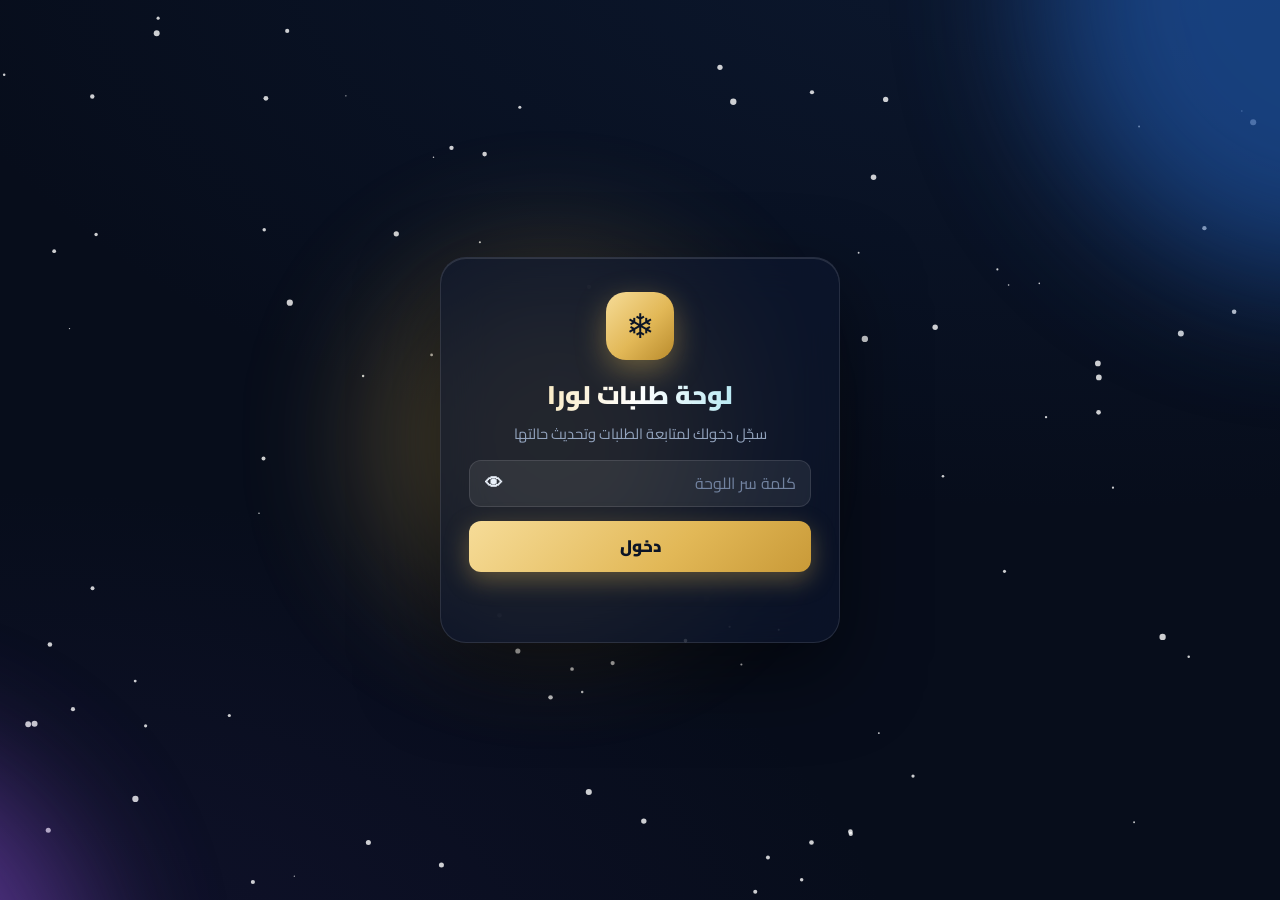
==== admin (1).html @ d46611a1 "Add files via upload" ====
<!DOCTYPE html>
<html lang="ar" dir="rtl">
<head>
<meta charset="utf-8">
<meta name="viewport" content="width=device-width, initial-scale=1">
<meta name="robots" content="noindex">
<title>لوحة طلبات لورا</title>
<link rel="stylesheet" href="https://fonts.googleapis.com/css2?family=Cairo:wght@400;600;700;900&display=swap">
<style>
:root{--bg:#070D1B;--bg2:#0D1730;--card:rgba(255,255,255,.055);--card-b:rgba(255,255,255,.11);--ink:#EAF1FA;--mute:#93A4BE;--gold:#E2B857;--gold2:#F6DC98;--ice:#7FD6E8;--navy:#0B1426;color-scheme:dark}
*{box-sizing:border-box;margin:0}
[hidden]{display:none!important}
html{scroll-behavior:smooth}
body{background:radial-gradient(1200px 600px at 85% -10%,#16305a55,transparent),radial-gradient(900px 500px at 0% 110%,#2a1f5a44,transparent),var(--bg);color:var(--ink);font:16px/1.65 Cairo,Tahoma,Arial,sans-serif;min-height:100vh}
button,input{font:inherit;color:var(--ink)}
input{background:rgba(255,255,255,.07);border:1.5px solid var(--card-b);border-radius:12px;padding:9px 14px;transition:border-color .2s,box-shadow .2s,background .2s}
input::placeholder{color:#7283a0}
input:focus{outline:none;border-color:var(--gold);box-shadow:0 0 0 4px rgba(226,184,87,.18);background:rgba(255,255,255,.1)}
button{cursor:pointer;border:1.5px solid var(--card-b);background:rgba(255,255,255,.07);border-radius:12px;padding:9px 16px;font-weight:700;transition:transform .15s,background .2s,box-shadow .2s,opacity .2s}
button:hover:not(:disabled){transform:translateY(-2px);background:rgba(255,255,255,.14)}
button:active:not(:disabled){transform:translateY(0) scale(.97)}
button:disabled{opacity:.55;cursor:wait}
button:focus-visible{outline:3px solid var(--gold);outline-offset:2px}

/* ===== Login ===== */
#snow{position:fixed;inset:0;width:100%;height:100%;pointer-events:none;z-index:0}
#loginWrap{position:fixed;inset:0;display:grid;place-items:center;padding:20px;z-index:2;overflow:hidden}
.aurora{position:absolute;inset:-20%;z-index:-1;filter:blur(70px);opacity:.75}
.aurora i{position:absolute;border-radius:50%;animation:drift 14s ease-in-out infinite alternate}
.aurora i:nth-child(1){width:46vmax;height:46vmax;background:#1d4f9a;top:-10%;right:-5%}
.aurora i:nth-child(2){width:38vmax;height:38vmax;background:#6b3fa8;bottom:-12%;left:-8%;animation-delay:-5s;animation-duration:18s}
.aurora i:nth-child(3){width:28vmax;height:28vmax;background:#e2b85766;top:35%;left:35%;animation-delay:-9s;animation-duration:22s}
@keyframes drift{to{transform:translate(8vmax,6vmax) scale(1.18)}}
#login{width:min(400px,100%);display:grid;gap:14px;padding:34px 28px;border-radius:26px;background:rgba(13,23,48,.62);border:1px solid var(--card-b);backdrop-filter:blur(22px);-webkit-backdrop-filter:blur(22px);box-shadow:0 30px 80px rgba(0,0,0,.5),inset 0 1px 0 rgba(255,255,255,.12);animation:rise .8s cubic-bezier(.2,.8,.2,1) both}
@keyframes rise{from{opacity:0;transform:translateY(34px) scale(.96)}}
.logo{width:68px;height:68px;margin:0 auto;border-radius:20px;display:grid;place-items:center;font-size:34px;background:linear-gradient(135deg,var(--gold2),var(--gold) 55%,#b98b2c);color:var(--navy);box-shadow:0 10px 30px rgba(226,184,87,.4);animation:float 3.5s ease-in-out infinite}
@keyframes float{50%{transform:translateY(-6px) rotate(-4deg)}}
#login h1{font-size:1.6rem;font-weight:900;text-align:center;background:linear-gradient(90deg,var(--gold2),#fff,var(--ice));-webkit-background-clip:text;background-clip:text;color:transparent}
#login .sub{text-align:center;color:var(--mute);font-size:.92rem;margin-top:-8px}
.pw{position:relative}
.pw input{width:100%;padding-inline-end:48px}
.eye{position:absolute;inset-inline-end:6px;top:50%;transform:translateY(-50%)!important;background:none;border:0;padding:6px 10px;font-size:1.1rem}
.go{background:linear-gradient(135deg,var(--gold2),var(--gold) 60%,#c99a38);color:var(--navy);border:0;padding:12px;font-size:1.05rem;font-weight:900;box-shadow:0 8px 24px rgba(226,184,87,.35);position:relative;overflow:hidden}
.go:hover:not(:disabled){background:linear-gradient(135deg,var(--gold2),var(--gold) 60%,#c99a38);box-shadow:0 12px 30px rgba(226,184,87,.5)}
.go::after{content:"";position:absolute;top:0;bottom:0;width:40%;left:-60%;background:linear-gradient(100deg,transparent,rgba(255,255,255,.55),transparent);transform:skewX(-20deg);animation:shine 3.2s infinite}
@keyframes shine{60%,100%{left:130%}}
#err{white-space:pre-wrap;word-break:break-word;direction:rtl;min-height:1.5em;text-align:center;font-size:.92rem;color:var(--mute)}
#err.bad{color:#ff8a8a;animation:shake .45s}
@keyframes shake{25%{transform:translateX(7px)}50%{transform:translateX(-7px)}75%{transform:translateX(4px)}}

/* ===== App ===== */
header{position:sticky;top:0;z-index:10;display:flex;justify-content:space-between;align-items:center;gap:10px;padding:12px 4vw;background:rgba(7,13,27,.72);backdrop-filter:blur(16px);-webkit-backdrop-filter:blur(16px);border-bottom:1px solid var(--card-b)}
.brand{display:flex;align-items:center;gap:10px;font-weight:900;font-size:1.15rem}
.brand .logo{width:38px;height:38px;border-radius:12px;font-size:19px;margin:0;animation:none}
header .act{display:flex;gap:8px}
#rf.spin span{display:inline-block;animation:rot .8s linear infinite}
@keyframes rot{to{transform:rotate(-360deg)}}
main{max-width:980px;margin:auto;padding:22px 4vw 80px;position:relative;z-index:1}
.chips{display:flex;gap:10px;overflow-x:auto;padding:4px 2px 14px;scrollbar-width:none}
.chips::-webkit-scrollbar{display:none}
.chip{flex:0 0 auto;display:flex;align-items:center;gap:8px;padding:9px 16px;border-radius:999px;background:var(--card);border:1.5px solid var(--card-b);--c:var(--gold)}
.chip b{display:inline-grid;place-items:center;min-width:26px;height:26px;padding:0 7px;border-radius:999px;background:var(--c);color:#0B1426;font-size:.85rem}
.chip.on{border-color:var(--c);background:color-mix(in srgb,var(--c) 18%,transparent);box-shadow:0 0 0 3px color-mix(in srgb,var(--c) 22%,transparent)}
.tools{display:flex;gap:12px;align-items:center;margin:4px 0 18px;flex-wrap:wrap}
.tools input{flex:1;min-width:200px}
.mut{color:var(--mute);font-size:.9rem}
.o{--c:var(--gold);position:relative;overflow:hidden;background:var(--card);border:1px solid var(--card-b);border-radius:20px;padding:18px 20px 16px;margin-bottom:16px;backdrop-filter:blur(8px);transition:transform .25s,border-color .25s,box-shadow .25s;animation:in .6s cubic-bezier(.2,.8,.2,1) both;animation-delay:calc(var(--i)*70ms)}
.o::before{content:"";position:absolute;inset-block:0;inset-inline-start:0;width:5px;background:var(--c);box-shadow:0 0 18px var(--c)}
.o:hover{transform:translateY(-3px);border-color:color-mix(in srgb,var(--c) 55%,transparent);box-shadow:0 18px 40px rgba(0,0,0,.35)}
@keyframes in{from{opacity:0;transform:translateY(24px)}}
.top{display:flex;justify-content:space-between;align-items:center;gap:8px;flex-wrap:wrap}.top>span:first-child{display:flex;align-items:center;gap:14px;flex-wrap:wrap}
.code{font-weight:900;font-size:1.1rem}
.price{color:var(--gold2);font-weight:900}
.tag{display:inline-block;background:var(--c);color:#0B1426;border-radius:999px;padding:1px 14px;font-size:.85rem;font-weight:900}
.meta{display:grid;grid-template-columns:repeat(auto-fit,minmax(210px,1fr));gap:4px 18px;margin:10px 0}
.meta div{color:var(--mute);font-size:.92rem}
.meta b{color:var(--ink);font-weight:600}
.meta a{color:var(--ice);text-decoration:none}
.items{white-space:pre-wrap;background:rgba(0,0,0,.28);border:1px dashed var(--card-b);border-radius:12px;padding:10px 12px;margin:10px 0;font-size:.95rem}
.steps{display:flex;align-items:center;margin:14px 2px 6px}
.st{width:14px;height:14px;border-radius:50%;background:rgba(255,255,255,.14);flex:0 0 auto;transition:.4s}
.st.d{background:var(--c);box-shadow:0 0 10px var(--c)}
.st.now{animation:pulse 1.8s infinite}
@keyframes pulse{0%{box-shadow:0 0 0 0 var(--c)}100%{box-shadow:0 0 0 12px transparent}}
.ln{flex:1;height:3px;background:rgba(255,255,255,.12);border-radius:3px;overflow:hidden}
.ln i{display:block;height:100%;width:0;background:var(--c);transition:width .6s}
.ln.d i{width:100%}
.ctl{display:flex;gap:8px;flex-wrap:wrap;align-items:center;margin-top:12px}
.ctl select{background:rgba(255,255,255,.08);color:var(--ink);border:1.5px solid var(--card-b);border-radius:12px;padding:9px 12px;font:inherit;transition:border-color .2s}
.ctl select option{background:#0D1730;color:#fff}
.ctl select:focus{outline:none;border-color:var(--gold)}
.ctl input[type=number]{width:110px}
.ctl .nt{flex:1;min-width:150px}
.save{background:linear-gradient(135deg,var(--gold2),var(--gold));color:var(--navy);border:0}
.save:hover:not(:disabled){background:linear-gradient(135deg,var(--gold2),var(--gold))!important;box-shadow:0 8px 20px rgba(226,184,87,.4)}
.wa{background:linear-gradient(135deg,#25D366,#0E8F46);color:#fff;border:0}
.wa:hover:not(:disabled){background:linear-gradient(135deg,#25D366,#0E8F46)!important;box-shadow:0 8px 20px rgba(37,211,102,.35)}
.empty{text-align:center;padding:60px 20px;color:var(--mute);animation:in .6s both}
.empty .big{font-size:3rem;animation:float 3.5s ease-in-out infinite}
.sk{height:150px;border-radius:20px;margin-bottom:16px;background:linear-gradient(100deg,var(--card) 30%,rgba(255,255,255,.12) 50%,var(--card) 70%);background-size:300% 100%;animation:sh 1.4s infinite}
@keyframes sh{to{background-position:-300% 0}}
#msg{position:fixed;bottom:22px;inset-inline:0;margin:auto;width:max-content;max-width:90vw;background:linear-gradient(135deg,var(--gold2),var(--gold));color:var(--navy);font-weight:800;padding:10px 24px;border-radius:999px;box-shadow:0 12px 30px rgba(0,0,0,.45);opacity:0;transform:translateY(20px);transition:.35s;pointer-events:none;z-index:50}
#msg.on{opacity:1;transform:none}
#msg.bad{background:#ff7b7b;color:#2a0505}
@media(prefers-reduced-motion:reduce){*,*::before,*::after{animation:none!important;transition:none!important}}
</style>
</head>
<body>
<canvas id="snow"></canvas>

<div id="loginWrap">
  <div class="aurora"><i></i><i></i><i></i></div>
  <form id="login" autocomplete="on">
    <div class="logo">❄</div>
    <h1>لوحة طلبات لورا</h1>
    <p class="sub">سجّل دخولك لمتابعة الطلبات وتحديث حالتها</p>
    <div class="pw">
      <input id="k" type="password" placeholder="كلمة سر اللوحة" required autocomplete="current-password" autocapitalize="off" autocorrect="off" spellcheck="false" aria-label="كلمة السر">
      <button type="button" class="eye" id="eye" aria-label="إظهار كلمة السر">👁</button>
    </div>
    <button type="submit" class="go" id="go">دخول</button>
    <p id="err" role="alert"></p>
  </form>
</div>

<div id="app" hidden>
  <header>
    <div class="brand"><div class="logo">❄</div><span>لوحة طلبات لورا</span></div>
    <div class="act"><button id="rf" type="button"><span>⟳</span> تحديث</button><button id="lo" type="button">خروج</button></div>
  </header>
  <main>
    <div class="chips" id="chips"></div>
    <div class="tools"><input id="q" type="search" placeholder="ابحث بالاسم أو الموبايل أو كود الطلب" aria-label="بحث"><span class="mut" id="cnt"></span></div>
    <div id="list"></div>
  </main>
</div>
<div id="msg" role="status"></div>

<script>
var SCRIPT_URL="https://script.google.com/macros/s/AKfycbymqUvw-_sWGgxWjAiaiByI3tjAl0Qf4WggwJiUkpXgnPA0RD2qSrwPJX_GPZMVjpdEUA/exec";
var ST=["جديد","تم الاستلام","جاري التجهيز","تم الشحن","تم التسليم","ملغي"];
var COL={"جديد":"#E2B857","تم الاستلام":"#5BA8FF","جاري التجهيز":"#A78BFA","تم الشحن":"#4FD1C5","تم التسليم":"#4ADE80","ملغي":"#FF7B7B"};
var key="",all=[],cur="",$=function(i){return document.getElementById(i)};
function S(v){return v==null?"":String(v)}

function toast(t,bad){var m=$("msg");m.textContent=t;m.className="on"+(bad?" bad":"");clearTimeout(toast.t);toast.t=setTimeout(function(){m.className=""},2200)}

/* قراءة آمنة للرد: لو مش JSON نعرف إن المشكلة في الرابط/النشر */
function api(url,opts){
  return fetch(url,opts).then(function(r){
    return r.text().then(function(t){
      try{return JSON.parse(t)}
      catch(e){var x=new Error("net");x.kind="net";x.detail="الرد مش JSON (HTTP "+r.status+"): "+t.replace(/<[^>]*>/g," ").replace(/\s+/g," ").trim().slice(0,140);throw x}
    });
  },function(e){var x=new Error("net");x.kind="net";x.detail="الطلب اتمنع أو مفيش نت: "+(e&&e.message||e);throw x});
}
function load(){
  return api(SCRIPT_URL+"?action=list&key="+encodeURIComponent(key)).then(function(j){
    if(!j||!j.ok){var x=new Error("auth");x.kind="auth";x.detail="رد السيرفر: "+JSON.stringify(j).slice(0,140);throw x}
    all=Array.isArray(j.orders)?j.orders:[];draw();
  });
}

function drawChips(){
  var c=$("chips");c.innerHTML="";
  [""].concat(ST).forEach(function(s){
    var n=s?all.filter(function(o){return o.status===s}).length:all.length;
    var b=document.createElement("button");b.type="button";b.className="chip"+(cur===s?" on":"");
    b.style.setProperty("--c",s?COL[s]:"#E2B857");
    var l=document.createElement("span");l.textContent=s||"الكل";
    var k=document.createElement("b");k.textContent=n.toLocaleString("ar-EG");
    b.append(l,k);b.onclick=function(){cur=s;draw()};c.appendChild(b);
  });
}

function stepper(status,color){
  var w=document.createElement("div");w.className="steps";w.style.setProperty("--c",color);
  var idx=ST.indexOf(status);if(idx>4)idx=-1;
  for(var i=0;i<5;i++){
    if(i){var ln=document.createElement("div");ln.className="ln"+(i<=idx?" d":"");ln.appendChild(document.createElement("i"));w.appendChild(ln)}
    var d=document.createElement("div");d.className="st"+(i<=idx?" d":"")+(i===idx?" now":"");w.appendChild(d);
  }
  return w;
}

function draw(){
  drawChips();
  var L=$("list");L.innerHTML="";
  var q=$("q").value.trim().toLowerCase();
  var rows=all.filter(function(o){
    if(cur&&o.status!==cur)return false;
    if(!q)return true;
    return (S(o.code)+" "+S(o.name)+" "+S(o.phone)).toLowerCase().indexOf(q)>-1;
  });
  $("cnt").textContent=rows.length.toLocaleString("ar-EG")+" طلب";
  if(!rows.length){
    var e=document.createElement("div");e.className="empty";
    e.innerHTML='<div class="big">📭</div>';
    var p=document.createElement("p");p.textContent=all.length?"مفيش طلبات مطابقة. جرّب فلتر تاني أو امسح البحث.":"مفيش طلبات لسه. هتظهر هنا أول ما يوصل طلب جديد.";
    e.appendChild(p);L.appendChild(e);return;
  }
  rows.forEach(function(o,n){
    var col=COL[o.status]||"#E2B857";
    var d=document.createElement("div");d.className="o";d.style.setProperty("--c",col);d.style.setProperty("--i",Math.min(n,10));
    var t=document.createElement("div");t.className="top";
    var a=document.createElement("span");
    var cd=document.createElement("span");cd.className="code";cd.textContent=S(o.code);
    var pr=document.createElement("span");pr.className="price";pr.textContent=Number(o.total||0).toLocaleString("ar-EG")+" ج.م";
    a.append(cd,pr);
    var s=document.createElement("span");s.className="tag";s.textContent=S(o.status);
    t.append(a,s);

    var m=document.createElement("div");m.className="meta";
    function row(lbl,val,link){
      if(!val)return;var r=document.createElement("div");var b=document.createElement("b");
      if(link){var an=document.createElement("a");an.href=link;an.textContent=val;b.appendChild(an)}else b.textContent=val;
      r.append(lbl+": ",b);m.appendChild(r);
    }
    var dt=new Date(o.created);
    row("التاريخ",isNaN(dt)?S(o.created):dt.toLocaleString("ar-EG"));
    row("العميل",S(o.name));
    row("الموبايل",S(o.phone),"tel:"+S(o.phone).replace(/[^\d+]/g,""));
    row("العنوان",S(o.address));
    row("ملاحظات العميل",S(o.notes));

    var it=document.createElement("div");it.className="items";it.textContent=S(o.items);
    var sp=stepper(o.status,col);

    var ct=document.createElement("div");ct.className="ctl";
    var sel=document.createElement("select");sel.setAttribute("aria-label","حالة الطلب");
    ST.forEach(function(x){var op=document.createElement("option");op.textContent=x;op.value=x;if(x===o.status)op.selected=true;sel.appendChild(op)});
    var dy=document.createElement("input");dy.type="number";dy.min="0";dy.placeholder="أيام التوصيل";dy.value=S(o.days);dy.setAttribute("aria-label","عدد أيام التوصيل");
    var nt=document.createElement("input");nt.className="nt";nt.placeholder="ملاحظة للعميل";nt.value=S(o.note);nt.setAttribute("aria-label","ملاحظة للعميل");
    var sv=document.createElement("button");sv.type="button";sv.className="save";sv.textContent="حفظ";
    var wa=document.createElement("button");wa.type="button";wa.className="wa";wa.textContent="ابعت للعميل واتساب";

    sv.onclick=function(){
      sv.disabled=true;sv.textContent="جاري الحفظ...";
      api(SCRIPT_URL,{method:"POST",body:JSON.stringify({action:"update",key:key,code:o.code,status:sel.value,days:dy.value,note:nt.value})})
        .then(function(j){
          if(!j||!j.ok)throw 0;
          o.status=sel.value;o.days=dy.value;o.note=nt.value;toast("تم الحفظ ✓");draw();
        })
        .catch(function(){sv.disabled=false;sv.textContent="حفظ";toast("الحفظ فشل، حاول تاني",true)});
    };
    wa.onclick=function(){
      var p=S(o.phone).replace(/\D/g,"");if(p.charAt(0)==="0")p="20"+p.slice(1);
      var msg="أهلاً "+S(o.name)+"، طلبك رقم "+S(o.code)+" من لورا ونتر حالته: "+sel.value+"."+(dy.value&&sel.value!=="تم التسليم"&&sel.value!=="ملغي"?" هيوصلك خلال "+dy.value+" أيام.":"")+(nt.value?" "+nt.value:"")+"\nتتابع طلبك من الموقع بالرقم ده وآخر ٤ أرقام من موبايلك.";
      window.open("https://wa.me/"+p+"?text="+encodeURIComponent(msg),"_blank","noopener");
    };
    ct.append(sel,dy,nt,sv,wa);
    d.append(t,m,it,sp,ct);L.appendChild(d);
  });
}

function skeleton(){var L=$("list");L.innerHTML="";for(var i=0;i<3;i++){var s=document.createElement("div");s.className="sk";L.appendChild(s)}}

/* ===== دخول / خروج ===== */
function enter(){
  $("loginWrap").hidden=true;$("app").hidden=false;stopSnow();window.scrollTo(0,0);
}
function leave(){
  key="";all=[];cur="";$("k").value="";$("q").value="";$("err").textContent="";$("err").className="";
  $("app").hidden=true;$("loginWrap").hidden=false;startSnow();$("k").focus();
}
$("login").onsubmit=function(e){
  e.preventDefault();
  var err=$("err"),go=$("go");
  if(!SCRIPT_URL){err.className="bad";err.textContent="لازم تحط SCRIPT_URL في الملف الأول.";return}
  key=$("k").value.trim();err.className="";err.textContent="جاري التحقق...";go.disabled=true;
  load().then(function(){err.textContent="";go.disabled=false;enter()})
    .catch(function(x){
      go.disabled=false;err.className="";void err.offsetWidth;err.className="bad";
      err.textContent=((x&&x.kind==="auth")?"كلمة السر غلط، جرّب تاني.":"مش قادر أوصل للسيرفر. اتأكد من النت ومن إن Apps Script منشور لـ «أي شخص».")+"\n["+(x&&x.detail||x)+"]";
    });
};
$("eye").onclick=function(){var k=$("k"),h=k.type==="password";k.type=h?"text":"password";this.textContent=h?"🙈":"👁"};
$("rf").onclick=function(){
  var b=$("rf");b.disabled=true;b.classList.add("spin");
  load().then(function(){toast("تم التحديث ✓")}).catch(function(){toast("فشل التحديث",true)})
    .then(function(){b.disabled=false;b.classList.remove("spin")});
};
$("lo").onclick=leave;
$("q").oninput=draw;

/* ===== تلج متحرك لشاشة الدخول ===== */
var cv=$("snow"),cx=cv.getContext("2d"),fl=[],raf=0,W,H;
function size(){W=cv.width=innerWidth;H=cv.height=innerHeight}
function mk(){return{x:Math.random()*W,y:Math.random()*H,r:Math.random()*2.6+.6,v:Math.random()*.9+.35,s:Math.random()*Math.PI*2}}
function tick(){
  cx.clearRect(0,0,W,H);cx.fillStyle="rgba(255,255,255,.8)";
  fl.forEach(function(f){
    f.y+=f.v;f.s+=.012;f.x+=Math.sin(f.s)*.5;
    if(f.y>H+5){f.y=-5;f.x=Math.random()*W}
    cx.beginPath();cx.arc(f.x,f.y,f.r,0,6.283);cx.fill();
  });
  raf=requestAnimationFrame(tick);
}
function startSnow(){
  if(matchMedia("(prefers-reduced-motion:reduce)").matches)return;
  cv.hidden=false;size();fl=[];for(var i=0;i<90;i++)fl.push(mk());cancelAnimationFrame(raf);tick();
}
function stopSnow(){cancelAnimationFrame(raf);cv.hidden=true}
addEventListener("resize",function(){if(!cv.hidden)size()});
startSnow();
</script>
</body>
</html>
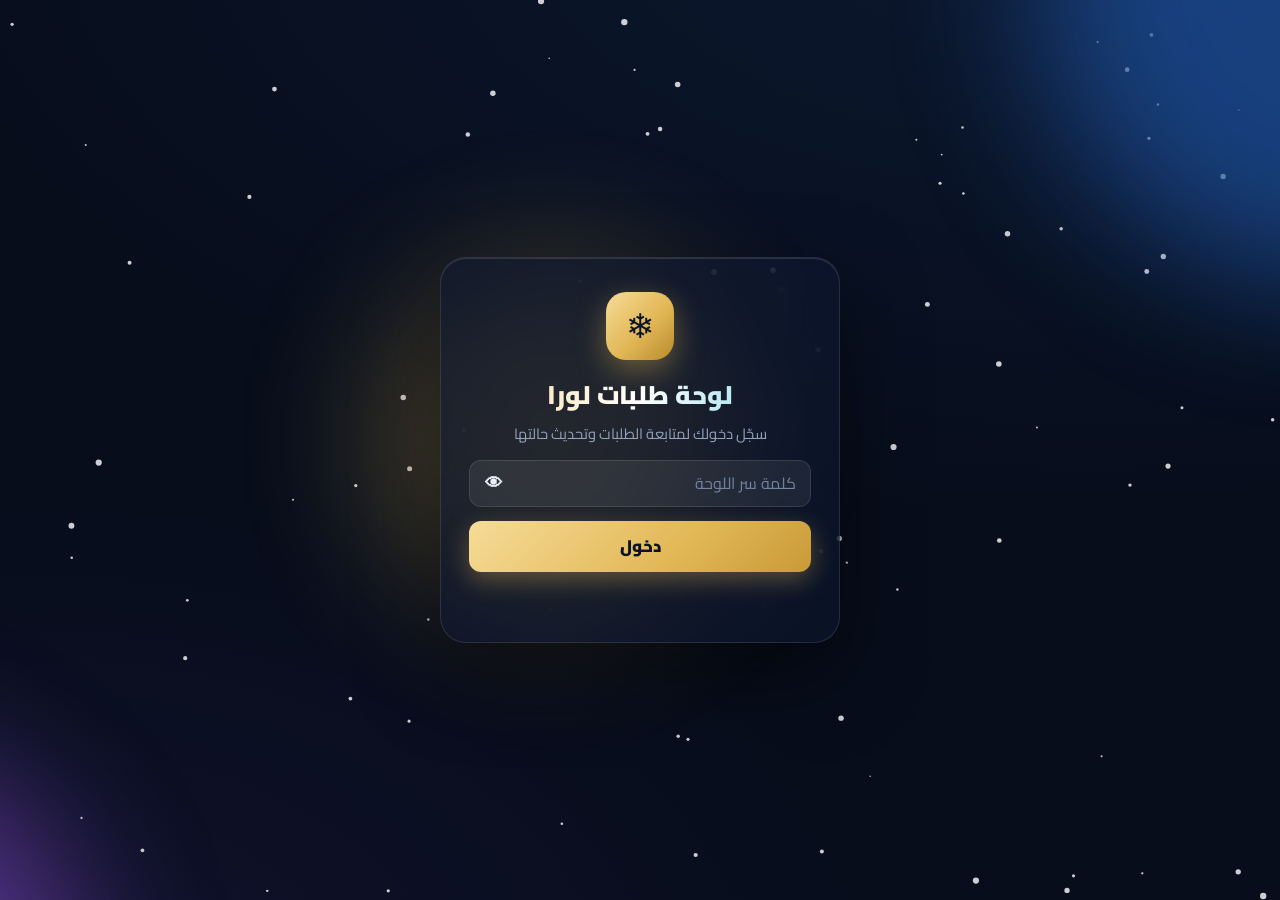
==== commit aefdee78: "Add files via upload" ====
--- a/admin (1).html
+++ b/admin (1).html
@@ -62,7 +62,7 @@
 .chip b{display:inline-grid;place-items:center;min-width:26px;height:26px;padding:0 7px;border-radius:999px;background:var(--c);color:#0B1426;font-size:.85rem}
 .chip.on{border-color:var(--c);background:color-mix(in srgb,var(--c) 18%,transparent);box-shadow:0 0 0 3px color-mix(in srgb,var(--c) 22%,transparent)}
 .tools{display:flex;gap:12px;align-items:center;margin:4px 0 18px;flex-wrap:wrap}
-.tools input{flex:1;min-width:200px}
+.tools input[type=search]{flex:1;min-width:200px}
 .mut{color:var(--mute);font-size:.9rem}
 .o{--c:var(--gold);position:relative;overflow:hidden;background:var(--card);border:1px solid var(--card-b);border-radius:20px;padding:18px 20px 16px;margin-bottom:16px;backdrop-filter:blur(8px);transition:transform .25s,border-color .25s,box-shadow .25s;animation:in .6s cubic-bezier(.2,.8,.2,1) both;animation-delay:calc(var(--i)*70ms)}
 .o::before{content:"";position:absolute;inset-block:0;inset-inline-start:0;width:5px;background:var(--c);box-shadow:0 0 18px var(--c)}
@@ -102,6 +102,21 @@
 #msg{position:fixed;bottom:22px;inset-inline:0;margin:auto;width:max-content;max-width:90vw;background:linear-gradient(135deg,var(--gold2),var(--gold));color:var(--navy);font-weight:800;padding:10px 24px;border-radius:999px;box-shadow:0 12px 30px rgba(0,0,0,.45);opacity:0;transform:translateY(20px);transition:.35s;pointer-events:none;z-index:50}
 #msg.on{opacity:1;transform:none}
 #msg.bad{background:#ff7b7b;color:#2a0505}
+.stats{display:grid;grid-template-columns:repeat(auto-fit,minmax(150px,1fr));gap:12px;margin-bottom:18px}
+.stat{position:relative;overflow:hidden;padding:14px 16px;border-radius:18px;background:var(--card);border:1px solid var(--card-b);animation:in .6s cubic-bezier(.2,.8,.2,1) both;animation-delay:calc(var(--i)*80ms)}
+.stat::before{content:"";position:absolute;inset:0 0 auto 0;height:3px;background:linear-gradient(90deg,var(--gold),var(--ice))}
+.stat small{display:block;color:var(--mute);font-size:.85rem}
+.stat b{display:block;font-size:1.35rem;font-weight:900;line-height:1.5;background:linear-gradient(90deg,var(--gold2),#fff);-webkit-background-clip:text;background-clip:text;color:transparent}
+.tools .btn{white-space:nowrap}
+.auto{display:flex;align-items:center;gap:8px;padding:8px 14px;border-radius:999px;background:var(--card);border:1.5px solid var(--card-b);cursor:pointer;font-weight:700;font-size:.9rem;white-space:nowrap;user-select:none}
+.auto input{width:18px;height:18px;padding:0;accent-color:var(--gold);cursor:pointer}
+.auto .dot{width:9px;height:9px;border-radius:50%;background:#4ADE80;box-shadow:0 0 8px #4ADE80;animation:pulse2 2s infinite}
+.auto:has(input:not(:checked)) .dot{background:#6b7a93;box-shadow:none;animation:none}
+@keyframes pulse2{50%{opacity:.35}}
+.inv{background:transparent}
+.o.new{border-color:var(--gold);animation:in .6s cubic-bezier(.2,.8,.2,1) both,glow 1.6s ease-in-out 3}
+.o.new .code::after{content:" • وصل الآن";color:var(--gold2);font-size:.8rem;font-weight:700}
+@keyframes glow{50%{box-shadow:0 0 0 4px rgba(226,184,87,.35),0 18px 40px rgba(0,0,0,.35)}}
 @media(prefers-reduced-motion:reduce){*,*::before,*::after{animation:none!important;transition:none!important}}
 </style>
 </head>
@@ -125,12 +140,13 @@
 
 <div id="app" hidden>
   <header>
-    <div class="brand"><div class="logo">❄</div><span>لوحة طلبات لورا</span></div>
+    <div class="brand"><div class="logo">❄</div><span>لوحة طلبات لورا <small style="color:var(--gold2);font-weight:600;font-size:.7rem">نسخة ٣</small></span></div>
     <div class="act"><button id="rf" type="button"><span>⟳</span> تحديث</button><button id="lo" type="button">خروج</button></div>
   </header>
   <main>
+    <div class="stats" id="stats"></div>
     <div class="chips" id="chips"></div>
-    <div class="tools"><input id="q" type="search" placeholder="ابحث بالاسم أو الموبايل أو كود الطلب" aria-label="بحث"><span class="mut" id="cnt"></span></div>
+    <div class="tools"><input id="q" type="search" placeholder="ابحث بالاسم أو الموبايل أو كود الطلب" aria-label="بحث"><span class="mut" id="cnt"></span><button type="button" class="btn" id="ex">⬇ تصدير Excel</button><label class="auto"><input type="checkbox" id="au" checked><span class="dot"></span>تحديث تلقائي</label></div>
     <div id="list"></div>
   </main>
 </div>
@@ -143,7 +159,7 @@
 var key="",all=[],cur="",$=function(i){return document.getElementById(i)};
 function S(v){return v==null?"":String(v)}
 
-function toast(t,bad){var m=$("msg");m.textContent=t;m.className="on"+(bad?" bad":"");clearTimeout(toast.t);toast.t=setTimeout(function(){m.className=""},2200)}
+function toast(t,bad,ms){var m=$("msg");m.textContent=t;m.className="on"+(bad?" bad":"");clearTimeout(toast.t);toast.t=setTimeout(function(){m.className=""},ms||2200)}
 
 /* قراءة آمنة للرد: لو مش JSON نعرف إن المشكلة في الرابط/النشر */
 function api(url,opts){
@@ -154,10 +170,14 @@
     });
   },function(e){var x=new Error("net");x.kind="net";x.detail="الطلب اتمنع أو مفيش نت: "+(e&&e.message||e);throw x});
 }
-function load(){
+function load(soft){
   return api(SCRIPT_URL+"?action=list&key="+encodeURIComponent(key)).then(function(j){
     if(!j||!j.ok){var x=new Error("auth");x.kind="auth";x.detail="رد السيرفر: "+JSON.stringify(j).slice(0,140);throw x}
-    all=Array.isArray(j.orders)?j.orders:[];draw();
+    all=Array.isArray(j.orders)?j.orders:[];
+    var fresh=detect();
+    var ae=document.activeElement;
+    if(soft&&ae&&$("list").contains(ae)&&/^(INPUT|SELECT|TEXTAREA)$/.test(ae.tagName)){drawStats();drawChips()}else draw();
+    if(fresh.length)notify(fresh);
   });
 }
 
@@ -184,14 +204,9 @@
 }
 
 function draw(){
-  drawChips();
+  drawStats();drawChips();
   var L=$("list");L.innerHTML="";
-  var q=$("q").value.trim().toLowerCase();
-  var rows=all.filter(function(o){
-    if(cur&&o.status!==cur)return false;
-    if(!q)return true;
-    return (S(o.code)+" "+S(o.name)+" "+S(o.phone)).toLowerCase().indexOf(q)>-1;
-  });
+  var rows=filtered();
   $("cnt").textContent=rows.length.toLocaleString("ar-EG")+" طلب";
   if(!rows.length){
     var e=document.createElement("div");e.className="empty";
@@ -201,7 +216,7 @@
   }
   rows.forEach(function(o,n){
     var col=COL[o.status]||"#E2B857";
-    var d=document.createElement("div");d.className="o";d.style.setProperty("--c",col);d.style.setProperty("--i",Math.min(n,10));
+    var d=document.createElement("div");d.className="o"+(newCodes[S(o.code)]?" new":"");d.style.setProperty("--c",col);d.style.setProperty("--i",Math.min(n,10));
     var t=document.createElement("div");t.className="top";
     var a=document.createElement("span");
     var cd=document.createElement("span");cd.className="code";cd.textContent=S(o.code);
@@ -248,7 +263,9 @@
       var msg="أهلاً "+S(o.name)+"، طلبك رقم "+S(o.code)+" من لورا ونتر حالته: "+sel.value+"."+(dy.value&&sel.value!=="تم التسليم"&&sel.value!=="ملغي"?" هيوصلك خلال "+dy.value+" أيام.":"")+(nt.value?" "+nt.value:"")+"\nتتابع طلبك من الموقع بالرقم ده وآخر ٤ أرقام من موبايلك.";
       window.open("https://wa.me/"+p+"?text="+encodeURIComponent(msg),"_blank","noopener");
     };
-    ct.append(sel,dy,nt,sv,wa);
+    var pv=document.createElement("button");pv.type="button";pv.className="inv";pv.textContent="🖨 طباعة فاتورة";
+    pv.onclick=function(){printInv(o)};
+    ct.append(sel,dy,nt,sv,wa,pv);
     d.append(t,m,it,sp,ct);L.appendChild(d);
   });
 }
@@ -257,17 +274,17 @@
 
 /* ===== دخول / خروج ===== */
 function enter(){
-  $("loginWrap").hidden=true;$("app").hidden=false;stopSnow();window.scrollTo(0,0);
+  $("loginWrap").hidden=true;$("app").hidden=false;stopSnow();window.scrollTo(0,0);startPoll();
 }
 function leave(){
-  key="";all=[];cur="";$("k").value="";$("q").value="";$("err").textContent="";$("err").className="";
+  stopPoll();key="";all=[];cur="";known={};ready=false;newCodes={};unseen=0;document.title=BASE;$("k").value="";$("q").value="";$("err").textContent="";$("err").className="";
   $("app").hidden=true;$("loginWrap").hidden=false;startSnow();$("k").focus();
 }
 $("login").onsubmit=function(e){
   e.preventDefault();
   var err=$("err"),go=$("go");
   if(!SCRIPT_URL){err.className="bad";err.textContent="لازم تحط SCRIPT_URL في الملف الأول.";return}
-  key=$("k").value.trim();err.className="";err.textContent="جاري التحقق...";go.disabled=true;
+  initAudio();key=$("k").value.trim();err.className="";err.textContent="جاري التحقق...";go.disabled=true;
   load().then(function(){err.textContent="";go.disabled=false;enter()})
     .catch(function(x){
       go.disabled=false;err.className="";void err.offsetWidth;err.className="bad";
@@ -277,11 +294,114 @@
 $("eye").onclick=function(){var k=$("k"),h=k.type==="password";k.type=h?"text":"password";this.textContent=h?"🙈":"👁"};
 $("rf").onclick=function(){
   var b=$("rf");b.disabled=true;b.classList.add("spin");
-  load().then(function(){toast("تم التحديث ✓")}).catch(function(){toast("فشل التحديث",true)})
+  load(false).then(function(){toast("تم التحديث ✓")}).catch(function(){toast("فشل التحديث",true)})
     .then(function(){b.disabled=false;b.classList.remove("spin")});
 };
 $("lo").onclick=leave;
 $("q").oninput=draw;
+
+/* ===== إضافات: إحصائيات، تحديث تلقائي، تصدير، فاتورة ===== */
+var known={},ready=false,newCodes={},unseen=0,BASE=document.title,pollT=0,AC=null;
+function fmt(n){return Number(n||0).toLocaleString("ar-EG")}
+function pad(n){return(n<10?"0":"")+n}
+function dstr(v){var d=new Date(v);if(isNaN(d))return S(v);return d.getFullYear()+"-"+pad(d.getMonth()+1)+"-"+pad(d.getDate())+" "+pad(d.getHours())+":"+pad(d.getMinutes())}
+
+function filtered(){
+  var q=$("q").value.trim().toLowerCase();
+  return all.filter(function(o){
+    if(cur&&o.status!==cur)return false;
+    if(!q)return true;
+    return (S(o.code)+" "+S(o.name)+" "+S(o.phone)).toLowerCase().indexOf(q)>-1;
+  });
+}
+
+/* إحصائيات (الطلبات الملغية مش محسوبة) */
+function drawStats(){
+  var live=all.filter(function(o){return o.status!=="ملغي"});
+  var sum=live.reduce(function(a,o){return a+Number(o.total||0)},0);
+  var td=new Date().toDateString();
+  var tdSum=live.filter(function(o){var d=new Date(o.created);return !isNaN(d)&&d.toDateString()===td})
+    .reduce(function(a,o){return a+Number(o.total||0)},0);
+  var data=[["إجمالي المبيعات",fmt(sum)+" ج.م"],["مبيعات اليوم",fmt(tdSum)+" ج.م"],["الطلبات الفعّالة",fmt(live.length)],["متوسط الطلب",fmt(live.length?Math.round(sum/live.length):0)+" ج.م"]];
+  var box=$("stats");box.innerHTML="";
+  data.forEach(function(x,i){
+    var c=document.createElement("div");c.className="stat";c.style.setProperty("--i",i);
+    var s=document.createElement("small");s.textContent=x[0];
+    var b=document.createElement("b");b.textContent=x[1];
+    c.append(s,b);box.appendChild(c);
+  });
+}
+
+/* تنبيه صوتي */
+function initAudio(){try{AC=AC||new (window.AudioContext||window.webkitAudioContext)();if(AC.state==="suspended")AC.resume()}catch(e){}}
+function tone(f,t0,d){var o=AC.createOscillator(),g=AC.createGain(),n=AC.currentTime+t0;o.type="sine";o.frequency.value=f;g.gain.setValueAtTime(.0001,n);g.gain.exponentialRampToValueAtTime(.3,n+.03);g.gain.exponentialRampToValueAtTime(.0001,n+d);o.connect(g);g.connect(AC.destination);o.start(n);o.stop(n+d+.05)}
+function beep(){try{initAudio();tone(880,0,.35);tone(1175,.2,.5);if(navigator.vibrate)navigator.vibrate([120,60,120])}catch(e){}}
+
+/* اكتشاف الطلبات الجديدة */
+function detect(){
+  var fresh=[];
+  all.forEach(function(o){var c=S(o.code);if(!known[c]){known[c]=1;fresh.push(o)}});
+  if(!ready){ready=true;return []}
+  if(fresh.length){newCodes={};fresh.forEach(function(o){newCodes[S(o.code)]=1})}
+  return fresh;
+}
+function notify(fresh){
+  beep();
+  toast("🔔 "+(fresh.length>1?"وصل "+fmt(fresh.length)+" طلبات جديدة":"طلب جديد: "+S(fresh[0].code)),false,6000);
+  if(document.hidden){unseen+=fresh.length;document.title="("+unseen+") "+BASE}
+}
+document.addEventListener("visibilitychange",function(){if(!document.hidden){unseen=0;document.title=BASE}});
+
+function startPoll(){stopPoll();pollT=setInterval(function(){if(!$("au").checked)return;load(true).catch(function(){})},30000)}
+function stopPoll(){clearInterval(pollT);pollT=0}
+
+/* تصدير Excel (CSV بترميز UTF-8 يفتح في Excel بالعربي) */
+function cell(v){v=S(v);if(/^[=+\-@]/.test(v))v="'"+v;return '"'+v.replace(/"/g,'""')+'"'}
+function exportCsv(){
+  var rows=filtered();
+  if(!rows.length){toast("مفيش طلبات للتصدير",true);return}
+  var head=["كود الطلب","التاريخ","الاسم","الموبايل","العنوان","ملاحظات العميل","المنتجات","الإجمالي","الحالة","أيام التوصيل","ملاحظة للعميل"];
+  var lines=[head.map(cell).join(",")];
+  rows.forEach(function(o){
+    lines.push([cell(o.code),cell(dstr(o.created)),cell(o.name),'="'+S(o.phone).replace(/[^\d+]/g,"")+'"',cell(o.address),cell(o.notes),cell(o.items),Number(o.total||0),cell(o.status),cell(o.days),cell(o.note)].join(","));
+  });
+  var blob=new Blob(["\ufeff"+lines.join("\r\n")],{type:"text/csv;charset=utf-8"});
+  var a=document.createElement("a");a.href=URL.createObjectURL(blob);
+  a.download="orders-"+dstr(new Date()).slice(0,10)+".csv";
+  document.body.appendChild(a);a.click();a.remove();
+  setTimeout(function(){URL.revokeObjectURL(a.href)},4000);
+  toast("تم تصدير "+fmt(rows.length)+" طلب ✓");
+}
+
+/* طباعة فاتورة */
+function esc(s){return S(s).replace(/[&<>"']/g,function(c){return {"&":"&amp;","<":"&lt;",">":"&gt;",'"':"&quot;","'":"&#39;"}[c]})}
+function printInv(o){
+  var w=window.open("","_blank");
+  if(!w){toast("المتصفح منع نافذة الطباعة. اسمح بالنوافذ المنبثقة وجرّب تاني",true);return}
+  var rows=S(o.items).split("\n").filter(function(l){return l.trim()}).map(function(l){
+    var p=l.split("|").map(function(x){return x.trim()});
+    var price=p.length>1?p.pop():"";
+    return "<tr><td>"+esc(p.join(" • "))+"</td><td class=\"p\">"+esc(price)+"</td></tr>";
+  }).join("");
+  var css="@page{size:A4;margin:14mm}*{box-sizing:border-box}body{margin:0;font:15px/1.7 Cairo,Tahoma,Arial,sans-serif;color:#12201D}.sheet{max-width:720px;margin:auto;padding:8px}"
+   +".hd{display:flex;justify-content:space-between;align-items:center;border-bottom:4px solid #D4A84B;padding-bottom:12px;margin-bottom:16px}"
+   +".hd h1{margin:0;font-size:26px;color:#0B1426}.hd small{color:#5A6B68;display:block}.hd .r{text-align:left}"
+   +".meta{display:grid;grid-template-columns:1fr 1fr;gap:6px 20px;margin-bottom:14px}.meta b{color:#0B1426}"
+   +"table{width:100%;border-collapse:collapse;margin:8px 0}th,td{padding:9px 10px;border-bottom:1px solid #D9E2E4;text-align:right}th{background:#0B1426;color:#fff}"
+   +"td.p,th.p{text-align:left;white-space:nowrap}.tot{display:flex;justify-content:space-between;margin-top:14px;padding:12px 16px;background:#F6EBCB;border-radius:10px;font-size:20px;font-weight:700}"
+   +".note{margin-top:12px;color:#5A6B68}.ft{margin-top:28px;text-align:center;color:#5A6B68;border-top:1px dashed #D9E2E4;padding-top:12px}";
+  var dl=(o.days&&o.status!=="تم التسليم"&&o.status!=="ملغي")?"<div>مدة التوصيل المتوقعة: <b>"+esc(o.days)+" أيام</b></div>":"";
+  var html="<!DOCTYPE html><html lang=\"ar\" dir=\"rtl\"><head><meta charset=\"utf-8\"><title>فاتورة "+esc(o.code)+"</title><style>"+css+"</style></head><body><div class=\"sheet\">"
+   +"<div class=\"hd\"><div><h1>لورا ونتر ❄</h1><small>فاتورة طلب</small></div><div class=\"r\"><b>"+esc(o.code)+"</b><small>"+esc(dstr(o.created))+"</small></div></div>"
+   +"<div class=\"meta\"><div>العميل: <b>"+esc(o.name)+"</b></div><div>الموبايل: <b>"+esc(o.phone)+"</b></div><div style=\"grid-column:1/-1\">العنوان: <b>"+esc(o.address)+"</b></div>"+dl+"</div>"
+   +"<table><thead><tr><th>الصنف</th><th class=\"p\">السعر</th></tr></thead><tbody>"+rows+"</tbody></table>"
+   +"<div class=\"tot\"><span>الإجمالي</span><span>"+esc(fmt(o.total))+" ج.م</span></div>"
+   +(o.notes?"<div class=\"note\">ملاحظات العميل: "+esc(o.notes)+"</div>":"")
+   +"<div class=\"ft\">شكراً لتسوقك من لورا ونتر</div></div></body></html>";
+  w.document.open();w.document.write(html);w.document.close();
+  w.focus();setTimeout(function(){try{w.print()}catch(e){}},500);
+}
+$("ex").onclick=exportCsv;
 
 /* ===== تلج متحرك لشاشة الدخول ===== */
 var cv=$("snow"),cx=cv.getContext("2d"),fl=[],raf=0,W,H;
